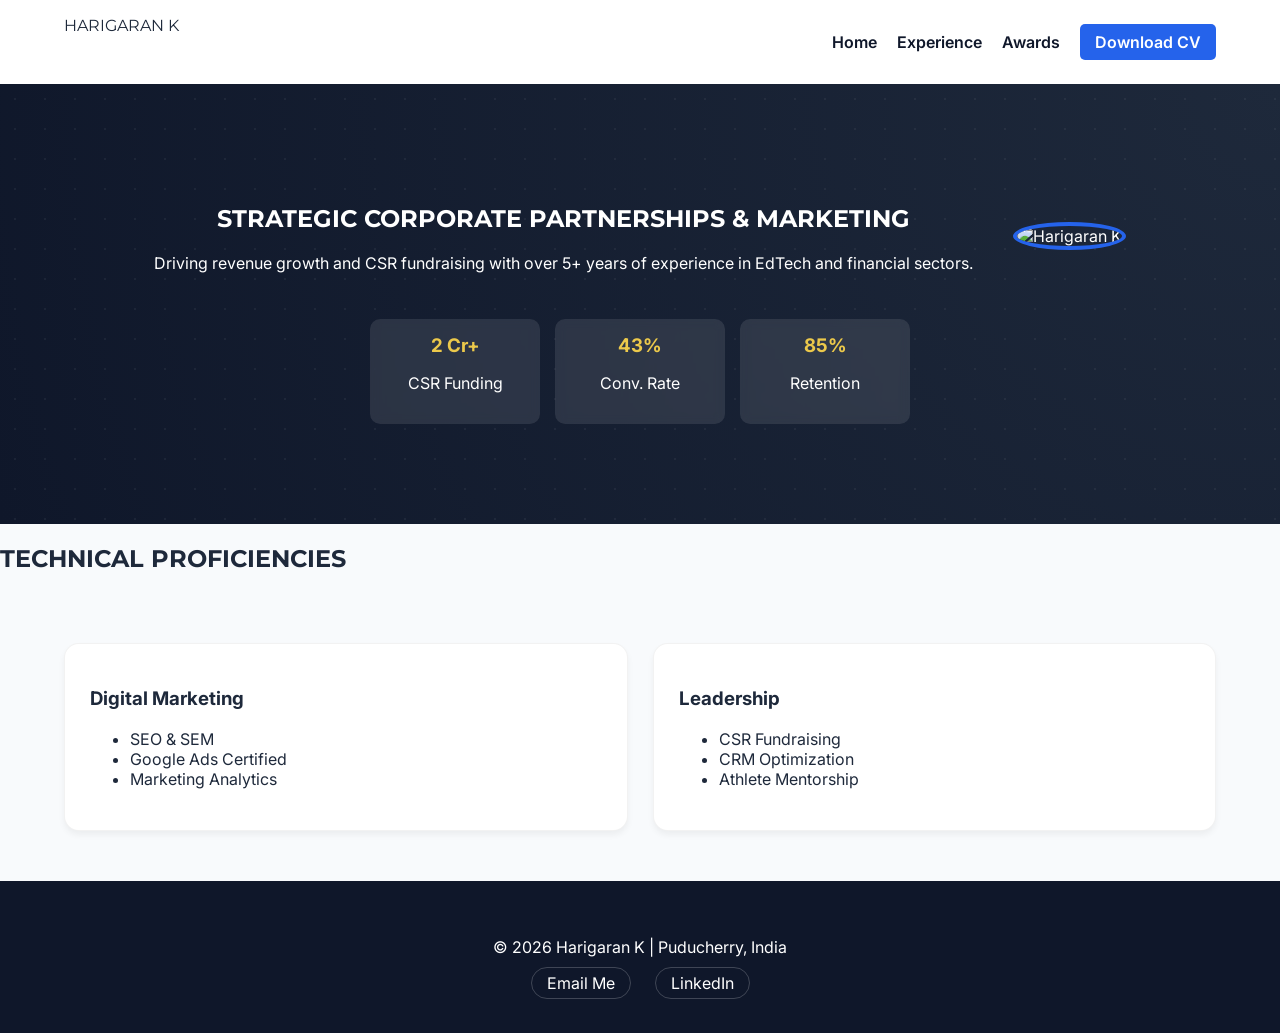
==== index.html @ 92f16c6f "Add files via upload" ====
<!DOCTYPE html>
<html lang="en">
<head>
    <meta charset="UTF-8">
    <meta name="viewport" content="width=device-width, initial-scale=1.0">
    <title>Harigaran K | Strategic Partnerships & Marketing</title>
    <link rel="preconnect" href="https://fonts.googleapis.com">
    <link rel="preconnect" href="https://fonts.gstatic.com" crossorigin>
    <link href="https://fonts.googleapis.com/css2?family=Inter:wght@300;400;600&family=Montserrat:wght@700;800&display=swap" rel="stylesheet">
    <link rel="stylesheet" href="style.css">
</head>
<body>
    <header>
        <nav>
            <div class="logo">HARIGARAN K</div>
            <ul>
                <li><a href="index.html">Home</a></li>
                <li><a href="experience.html">Experience</a></li>
                <li><a href="awards.html">Awards</a></li>
                <li><a href="HARIGARAN_K_Resume_2026.pdf" class="btn-download" download>Download CV</a></li>
            </ul>
        </nav>
    </header>

    <section id="hero">
        <div class="hero-content-wrapper">
            <div class="hero-text-block">
                <h1>Strategic Corporate Partnerships & Marketing</h1>
                <p>Driving revenue growth and CSR fundraising with over 5+ years of experience in EdTech and financial sectors.</p>
            </div>
            <div class="profile-img-block">
                <img src="1000081649.jpg" alt="Harigaran K" class="profile-pic">
            </div>
        </div>
        <div class="stats-container">
            <div class="stat-card"><h3>2 Cr+</h3><p>CSR Funding</p></div>
            <div class="stat-card"><h3>43%</h3><p>Conv. Rate</p></div>
            <div class="stat-card"><h3>85%</h3><p>Retention</p></div>
        </div>
    </section>

    <section id="skills">
        <h2>Technical Proficiencies</h2>
        <div class="skills-grid">
            <div class="skill-category">
                <h3>Digital Marketing</h3>
                <ul><li>SEO & SEM</li><li>Google Ads Certified</li><li>Marketing Analytics</li></ul>
            </div>
            <div class="skill-category">
                <h3>Leadership</h3>
                <ul><li>CSR Fundraising</li><li>CRM Optimization</li><li>Athlete Mentorship</li></ul>
            </div>
        </div>
    </section>

    <footer>
        <div class="footer-content">
            <p>&copy; 2026 Harigaran K | Puducherry, India</p>
            <div class="social-links">
                <a href="mailto:garanhari6@outlook.com" class="social-icon">Email Me</a>
                <a href="#" class="social-icon">LinkedIn</a>
            </div>
        </div>
    </footer>
</body>
</html>
---- style.css ----
:root {
    --primary: #0f172a; --secondary: #2563eb; --gold: #ecc94b;
    --text: #1e293b; --bg: #f8fafc;
}
body { font-family: 'Inter', sans-serif; margin: 0; background: var(--bg); color: var(--text); }
h1, h2, .logo { font-family: 'Montserrat', sans-serif; text-transform: uppercase; }
nav { display: flex; justify-content: space-between; padding: 1rem 5%; background: white; box-shadow: 0 2px 10px rgba(0,0,0,0.1); sticky; top: 0; z-index: 100; }
nav ul { display: flex; list-style: none; gap: 20px; align-items: center; }
nav a { text-decoration: none; color: var(--primary); font-weight: 600; }
#hero { padding: 100px 5%; background: radial-gradient(circle at top right, #1e293b, #0f172a); color: white; text-align: center; position: relative; }
#hero::before { content: ""; position: absolute; top: 0; left: 0; width: 100%; height: 100%; background-image: radial-gradient(rgba(255,255,255,0.05) 1px, transparent 1px); background-size: 30px 30px; }
.hero-content-wrapper { display: flex; justify-content: center; align-items: center; gap: 40px; flex-wrap: wrap; position: relative; }
.profile-pic { width: 200px; height: 200px; border-radius: 50%; border: 4px solid var(--secondary); object-fit: cover; }
.stats-container { display: flex; justify-content: center; gap: 15px; margin-top: 30px; }
.stat-card { background: rgba(255,255,255,0.1); padding: 15px; border-radius: 10px; backdrop-filter: blur(5px); width: 140px; }
.stat-card h3 { color: var(--gold); margin: 0; }
.skills-grid, .medal-grid { display: grid; grid-template-columns: repeat(auto-fit, minmax(250px, 1fr)); gap: 25px; padding: 50px 5%; }
.skill-category, .medal-card, .timeline-content { background: white; padding: 25px; border-radius: 15px; box-shadow: 0 4px 6px rgba(0,0,0,0.05); border: 1px solid rgba(0,0,0,0.05); }
.gold { border-top: 4px solid var(--gold); }
.btn-download { background: var(--secondary); color: white !important; padding: 8px 15px; border-radius: 5px; }
.timeline { position: relative; max-width: 800px; margin: 40px auto; border-left: 2px solid var(--secondary); padding-left: 30px; }
.timeline-item { margin-bottom: 30px; position: relative; }
.timeline-dot { position: absolute; left: -39px; top: 5px; width: 16px; height: 16px; background: white; border: 3px solid var(--secondary); border-radius: 50%; }
footer { background: var(--primary); color: white; padding: 40px 5%; text-align: center; }
.social-icon { color: white; margin: 0 10px; text-decoration: none; border: 1px solid rgba(255,255,255,0.2); padding: 5px 15px; border-radius: 20px; }
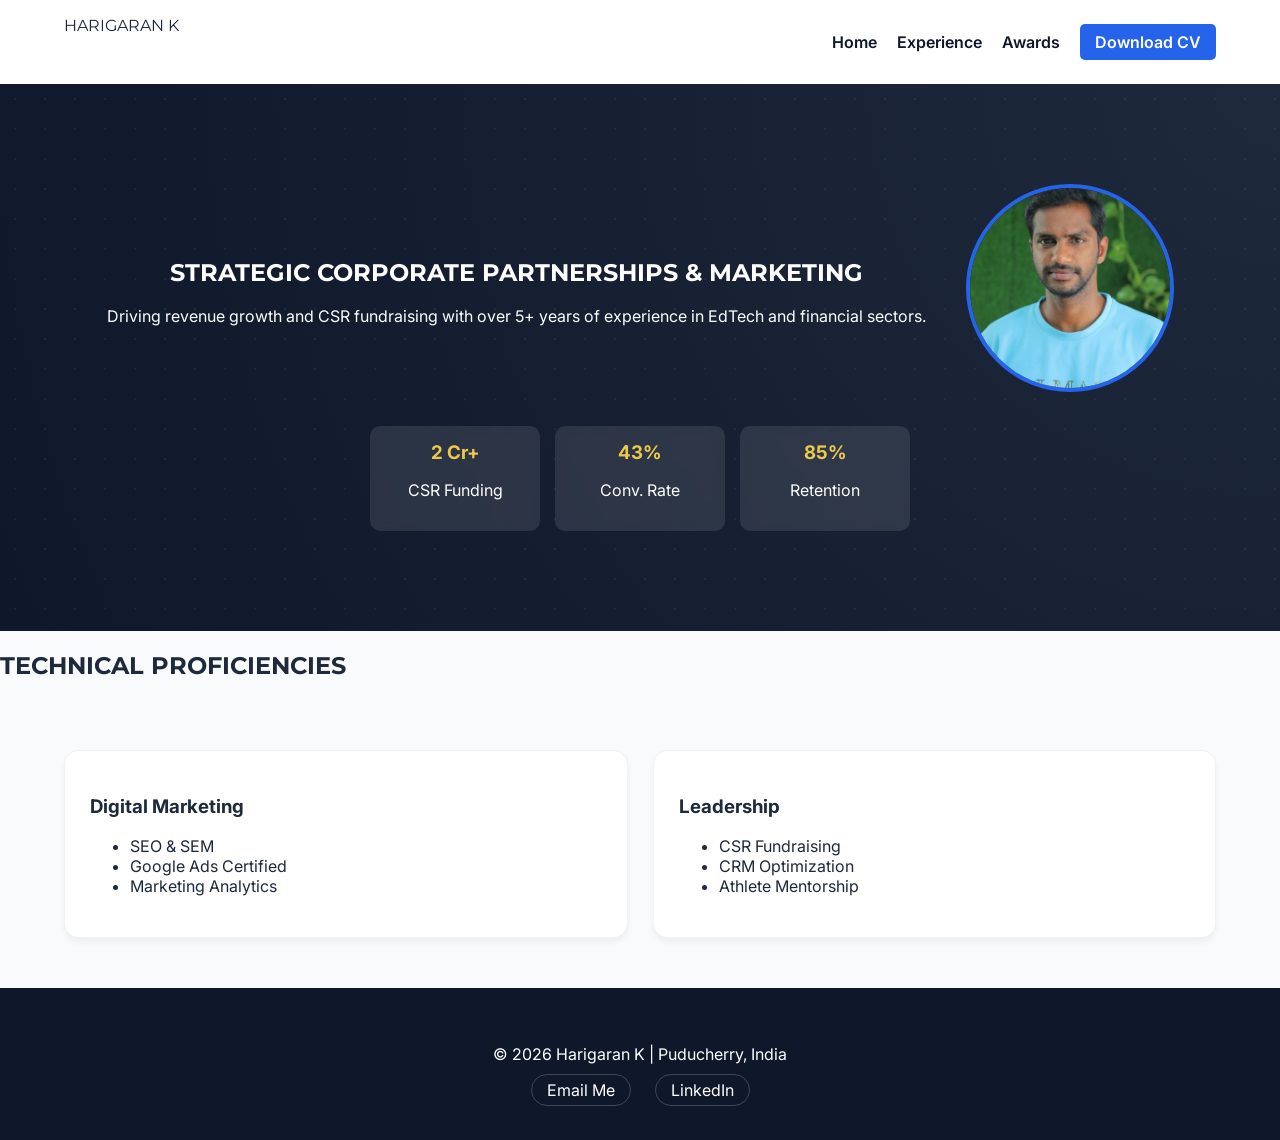
==== commit 9e107386: "Update index.html" ====
--- a/index.html
+++ b/index.html
@@ -29,7 +29,7 @@
                 <p>Driving revenue growth and CSR fundraising with over 5+ years of experience in EdTech and financial sectors.</p>
             </div>
             <div class="profile-img-block">
-                <img src="1000081649.jpg" alt="Harigaran K" class="profile-pic">
+                <img src="1000081649.jpeg" alt="Harigaran K" class="profile-pic">
             </div>
         </div>
         <div class="stats-container">
@@ -63,4 +63,4 @@
         </div>
     </footer>
 </body>
-</html>+</html>
